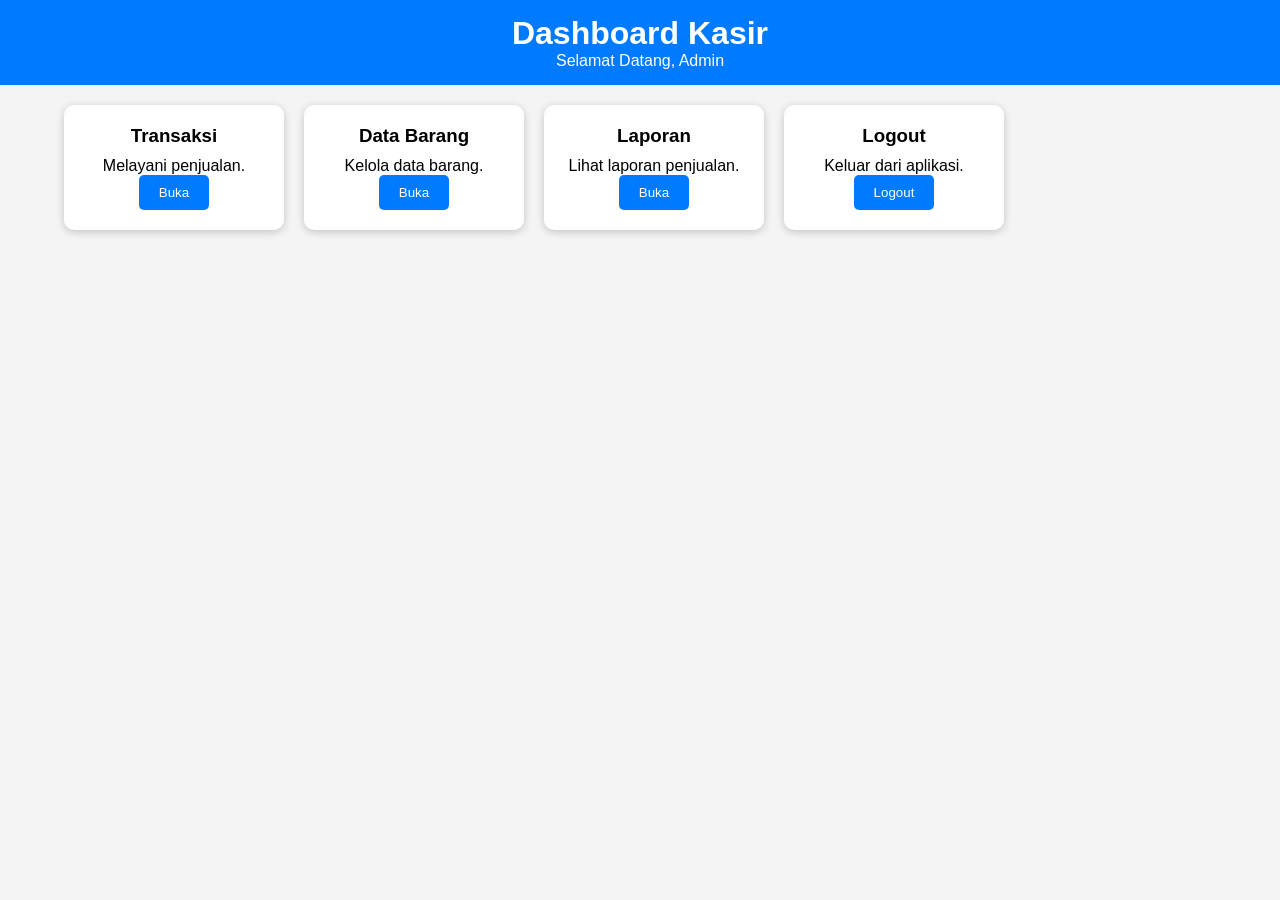
==== dashboard.html @ 2f124f16 "Menampil isi dashboard" ====
<!DOCTYPE html>
<html lang="id">
<head>
<meta charset="UTF-8">
<meta name="viewport" content="width=device-width, initial-scale=1.0">
<title>Dashboard Kasir</title>

<style>
*{
    margin:0;
    padding:0;
    box-sizing:border-box;
    font-family:Arial,sans-serif;
}

body{
    background:#f4f4f4;
}

header{
    background:#007bff;
    color:white;
    padding:15px;
    text-align:center;
}

.container{
    width:90%;
    margin:20px auto;
}

.menu{
    display:flex;
    gap:20px;
    flex-wrap:wrap;
}

.card{
    background:white;
    width:220px;
    padding:20px;
    border-radius:10px;
    text-align:center;
    box-shadow:0 2px 8px rgba(0,0,0,0.2);
}

.card h3{
    margin-bottom:10px;
}

.card button{
    padding:10px 20px;
    border:none;
    background:#007bff;
    color:white;
    border-radius:5px;
    cursor:pointer;
}

.card button:hover{
    background:#0056b3;
}
</style>
</head>

<body>

<header>
    <h1>Dashboard Kasir</h1>
    <p>Selamat Datang, Admin</p>
</header>

<div class="container">

<div class="menu">

<div class="card">
    <h3>Transaksi</h3>
    <p>Melayani penjualan.</p>
    <button onclick="alert('Menu Transaksi')">Buka</button>
</div>

<div class="card">
    <h3>Data Barang</h3>
    <p>Kelola data barang.</p>
    <button onclick="alert('Menu Data Barang')">Buka</button>
</div>

<div class="card">
    <h3>Laporan</h3>
    <p>Lihat laporan penjualan.</p>
    <button onclick="alert('Menu Laporan')">Buka</button>
</div>

<div class="card">
    <h3>Logout</h3>
    <p>Keluar dari aplikasi.</p>
    <button onclick="logout()">Logout</button>
</div>

</div>

</div>

<script>
function logout(){
    if(confirm("Yakin ingin logout?")){
        window.location.href="index.html";
    }
}
</script>

</body>
</html>
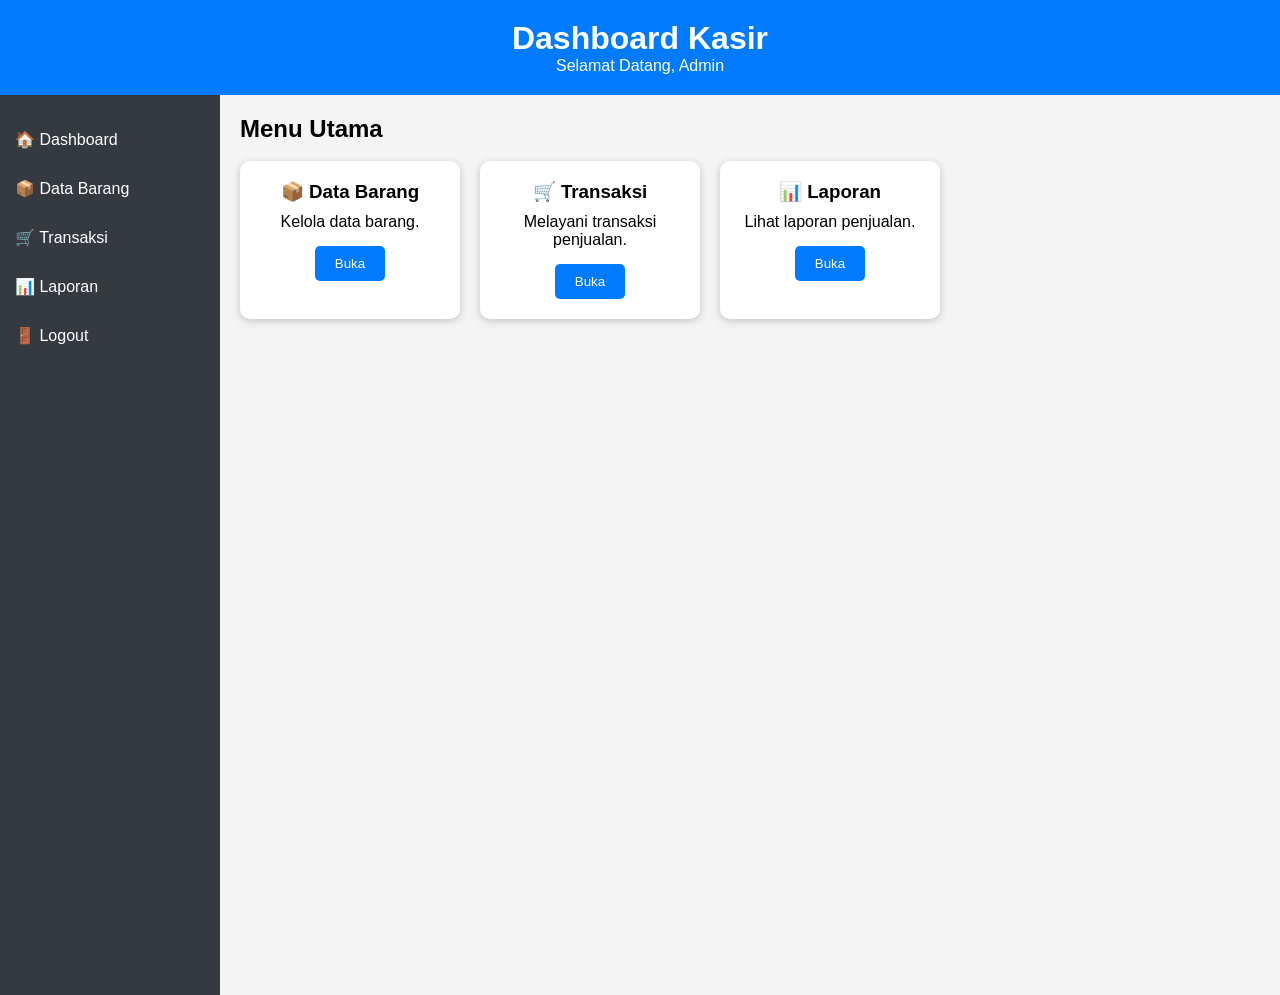
==== commit 79d0b84e: "Menampil index" ====
--- a/dashboard.html
+++ b/dashboard.html
@@ -17,85 +17,120 @@
     background:#f4f4f4;
 }
 
-header{
+.header{
     background:#007bff;
     color:white;
-    padding:15px;
+    padding:20px;
     text-align:center;
 }
 
 .container{
-    width:90%;
-    margin:20px auto;
+    display:flex;
 }
 
-.menu{
+.sidebar{
+    width:220px;
+    background:#343a40;
+    min-height:100vh;
+    padding-top:20px;
+}
+
+.sidebar a{
+    display:block;
+    color:white;
+    text-decoration:none;
+    padding:15px;
+}
+
+.sidebar a:hover{
+    background:#007bff;
+}
+
+.content{
+    flex:1;
+    padding:20px;
+}
+
+.card-container{
     display:flex;
     gap:20px;
     flex-wrap:wrap;
 }
 
 .card{
+    width:220px;
     background:white;
-    width:220px;
     padding:20px;
     border-radius:10px;
+    box-shadow:0 2px 8px rgba(0,0,0,0.2);
     text-align:center;
-    box-shadow:0 2px 8px rgba(0,0,0,0.2);
 }
 
 .card h3{
     margin-bottom:10px;
 }
 
-.card button{
-    padding:10px 20px;
-    border:none;
+.card p{
+    margin-bottom:15px;
+}
+
+button{
     background:#007bff;
     color:white;
+    border:none;
+    padding:10px 20px;
     border-radius:5px;
     cursor:pointer;
 }
 
-.card button:hover{
+button:hover{
     background:#0056b3;
 }
 </style>
+
 </head>
-
 <body>
 
-<header>
+<div class="header">
     <h1>Dashboard Kasir</h1>
     <p>Selamat Datang, Admin</p>
-</header>
+</div>
 
 <div class="container">
 
-<div class="menu">
+<div class="sidebar">
+    <a href="#">🏠 Dashboard</a>
+    <a href="barang.html">📦 Data Barang</a>
+    <a href="transaksi.html">🛒 Transaksi</a>
+    <a href="laporan.html">📊 Laporan</a>
+    <a href="#" onclick="logout()">🚪 Logout</a>
+</div>
+
+<div class="content">
+
+<h2>Menu Utama</h2>
+<br>
+
+<div class="card-container">
 
 <div class="card">
-    <h3>Transaksi</h3>
-    <p>Melayani penjualan.</p>
-    <button onclick="alert('Menu Transaksi')">Buka</button>
+<h3>📦 Data Barang</h3>
+<p>Kelola data barang.</p>
+<button onclick="window.location.href='kasir.html'">Buka</button>
 </div>
 
 <div class="card">
-    <h3>Data Barang</h3>
-    <p>Kelola data barang.</p>
-    <button onclick="alert('Menu Data Barang')">Buka</button>
+<h3>🛒 Transaksi</h3>
+<p>Melayani transaksi penjualan.</p>
+<button onclick="window.location.href='transaksi.html'">Buka</button>
 </div>
 
 <div class="card">
-    <h3>Laporan</h3>
-    <p>Lihat laporan penjualan.</p>
-    <button onclick="alert('Menu Laporan')">Buka</button>
+<h3>📊 Laporan</h3>
+<p>Lihat laporan penjualan.</p>
+<button onclick="window.location.href='laporan.html'">Buka</button>
 </div>
 
-<div class="card">
-    <h3>Logout</h3>
-    <p>Keluar dari aplikasi.</p>
-    <button onclick="logout()">Logout</button>
 </div>
 
 </div>
@@ -105,7 +140,7 @@
 <script>
 function logout(){
     if(confirm("Yakin ingin logout?")){
-        window.location.href="index.html";
+        window.location.href="login.html";
     }
 }
 </script>
